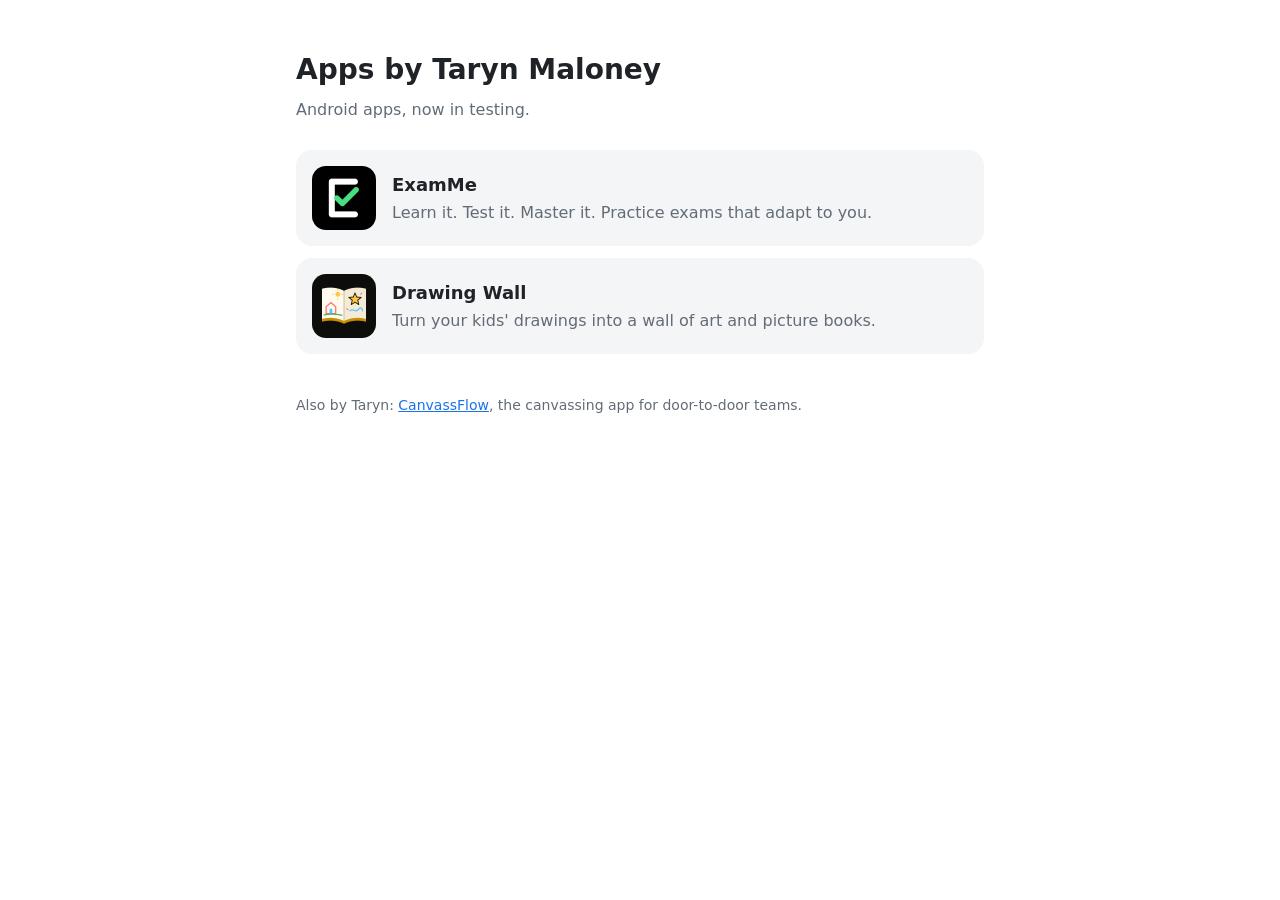
==== index.html @ 045cf3e2 "ExamMe and Drawing Wall websites Co-Authored-By: Claude Opus 5.5 <noreply@anthropic.com>" ====
<!doctype html>
<html lang="en">
<head>
<meta charset="utf-8">
<meta name="viewport" content="width=device-width, initial-scale=1">
<title>Apps by Taryn Maloney</title>
<meta name="description" content="ExamMe and Drawing Wall, Android apps by Taryn Maloney.">
<style>
:root { --bg:#fff; --text:#1f2328; --muted:#636c76; --card:#f4f5f7; --link:#1a73e8; }
@media (prefers-color-scheme: dark) { :root { --bg:#111315; --text:#e6e8ea; --muted:#9aa1a8; --card:#1b1e21; --link:#8ab4f8; } }
* { box-sizing: border-box; }
body { margin:0; background:var(--bg); color:var(--text); font:16px/1.6 "Segoe UI", system-ui, sans-serif; }
main { max-width:720px; margin:0 auto; padding:48px 16px; }
h1 { font-size:28px; margin:0 0 4px; }
p.sub { color:var(--muted); margin:0 0 28px; }
a.app { display:flex; gap:16px; align-items:center; background:var(--card); border-radius:16px; padding:16px;
  margin:12px 0; color:inherit; text-decoration:none; }
a.app img { width:64px; height:64px; border-radius:14px; }
a.app b { font-size:18px; display:block; }
a.app span { color:var(--muted); }
footer { margin-top:40px; color:var(--muted); font-size:14px; }
footer a { color:var(--link); }
</style>
</head>
<body>
<main>
<h1>Apps by Taryn Maloney</h1>
<p class="sub">Android apps, now in testing.</p>
<a class="app" href="examme/"><img src="examme/icon.png" alt=""><div><b>ExamMe</b><span>Learn it. Test it. Master it. Practice exams that adapt to you.</span></div></a>
<a class="app" href="drawingwall/"><img src="drawingwall/icon.png" alt=""><div><b>Drawing Wall</b><span>Turn your kids' drawings into a wall of art and picture books.</span></div></a>
<footer>Also by Taryn: <a href="https://canvassflow.com">CanvassFlow</a>, the canvassing app for door-to-door teams.</footer>
</main>
</body>
</html>
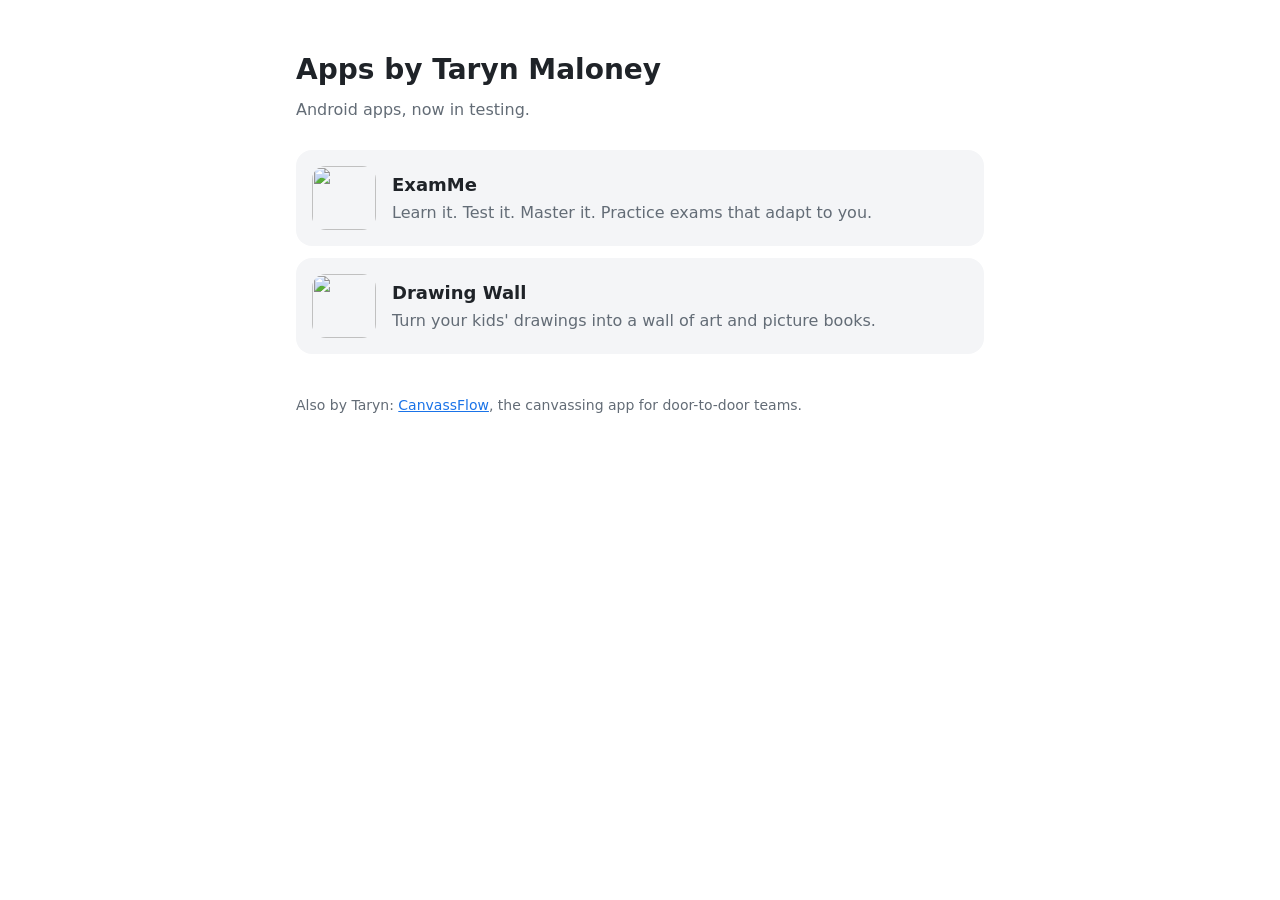
==== commit 803728e2: "Forward the app pages to exammenow.com and drawingwall.com Co-Authored-By: Claude Opus 5.5 <noreply@" ====
--- a/index.html
+++ b/index.html
@@ -26,8 +26,8 @@
 <main>
 <h1>Apps by Taryn Maloney</h1>
 <p class="sub">Android apps, now in testing.</p>
-<a class="app" href="examme/"><img src="examme/icon.png" alt=""><div><b>ExamMe</b><span>Learn it. Test it. Master it. Practice exams that adapt to you.</span></div></a>
-<a class="app" href="drawingwall/"><img src="drawingwall/icon.png" alt=""><div><b>Drawing Wall</b><span>Turn your kids' drawings into a wall of art and picture books.</span></div></a>
+<a class="app" href="https://exammenow.com/"><img src="https://exammenow.com/icon.png" alt=""><div><b>ExamMe</b><span>Learn it. Test it. Master it. Practice exams that adapt to you.</span></div></a>
+<a class="app" href="https://drawingwall.com/"><img src="https://drawingwall.com/icon.png" alt=""><div><b>Drawing Wall</b><span>Turn your kids' drawings into a wall of art and picture books.</span></div></a>
 <footer>Also by Taryn: <a href="https://canvassflow.com">CanvassFlow</a>, the canvassing app for door-to-door teams.</footer>
 </main>
 </body>
